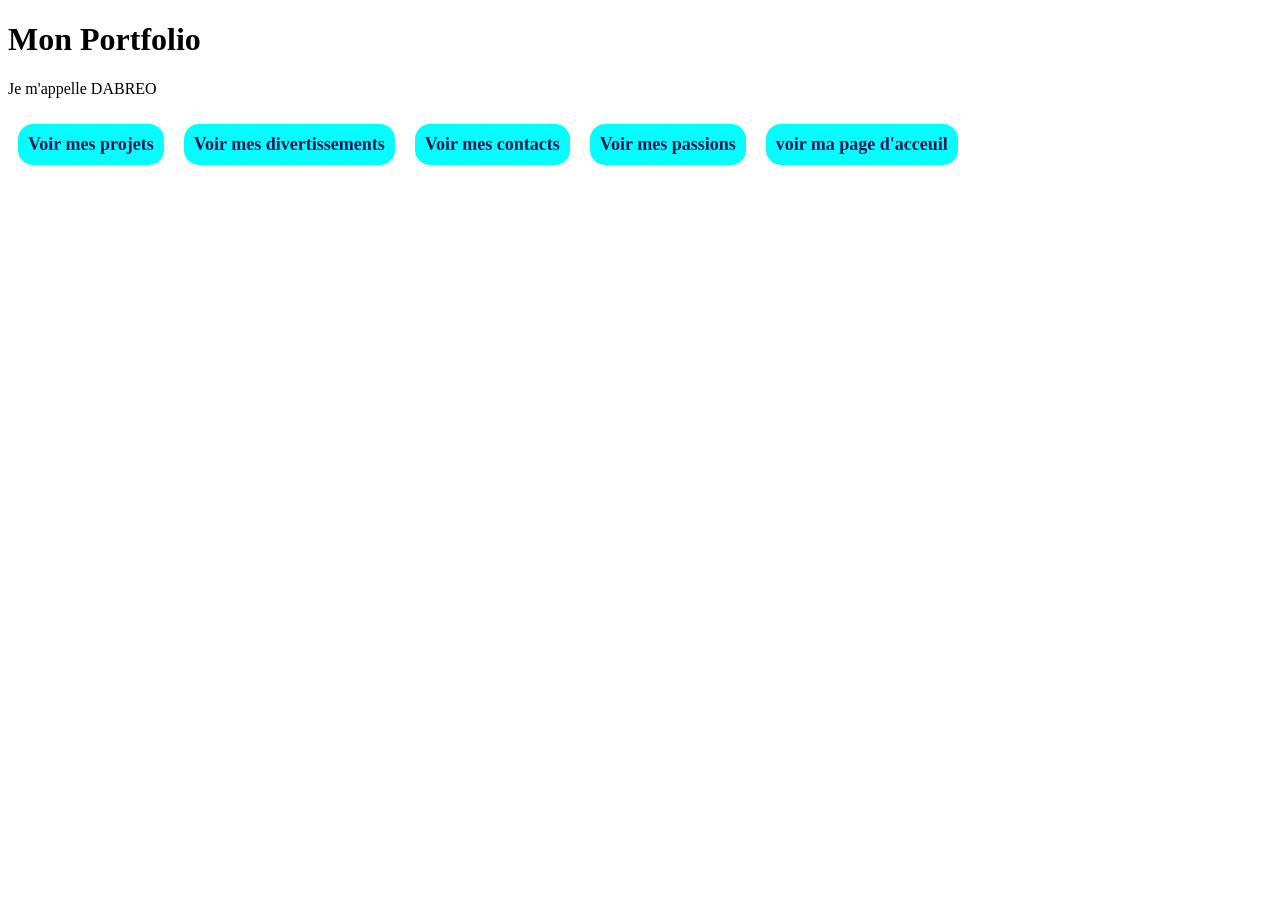
==== index.html @ 8b33ffbb "init portfolio : séance 1" ====
<!DOCTYPE html>
<html lang="en">
<head>
    <meta charset="UTF-8">
    <meta name="viewport" content="width=device-width, initial-scale=1.0">
    <link rel="stylesheet" href="style.css">
    <title>Acceuil</title>
</head>
<body>
    <h1 class="">Mon Portfolio</h1> 
    <p>Je m'appelle DABREO</p>
    <a href="projets.html">Voir mes projets</a> 
    <a href="divertissements.html">Voir mes divertissements</a>
    <a href="contacts.html">Voir mes contacts</a>
    <a href="passions.html">Voir mes passions</a>
    <a href="index.html">voir ma page d'acceuil</a> 
</body>
</html>
---- style.css ----
/* *{
    
}
h1{
    text-align: center;
    width: 60%;
    height: auto;
} */
 a{
    padding: 10px;
    background-color: aqua;
    border-radius: 15px;
    color: rgb(23, 23, 82);
    text-decoration: none;
    font-weight: bold;
    font-size: 18px;
    margin: 10px;
    float: left;
    

 }
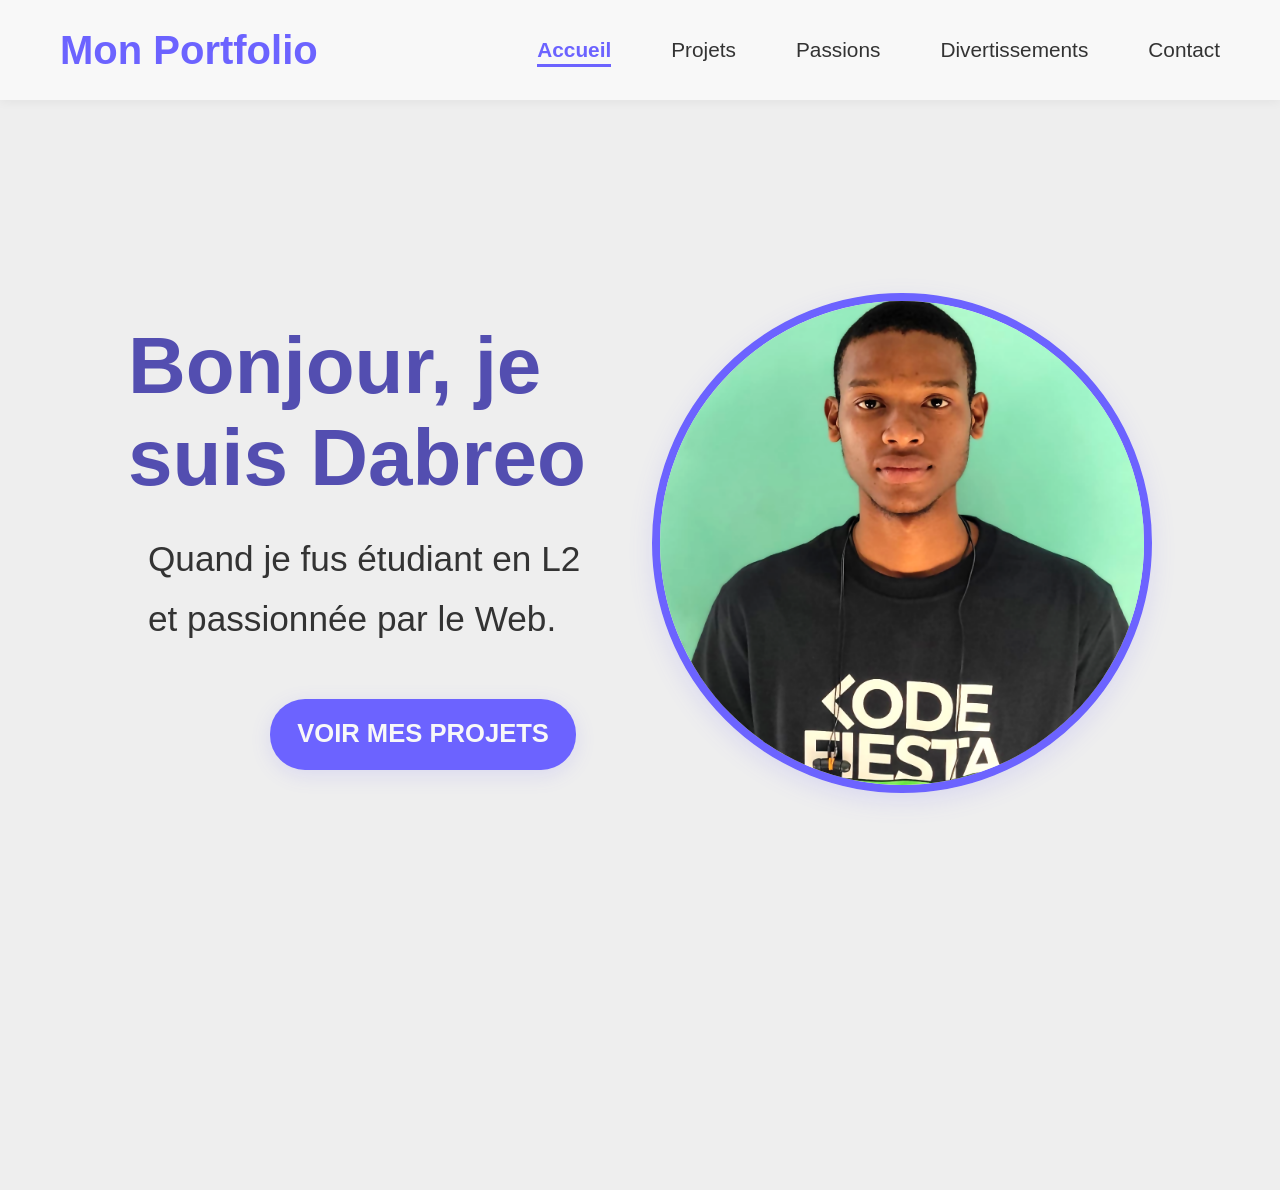
==== commit d955a8f2: "Design de la navbar : seance 2" ====
--- a/index.html
+++ b/index.html
@@ -1,18 +1,39 @@
 <!DOCTYPE html>
-<html lang="en">
+<html lang="fr">
 <head>
     <meta charset="UTF-8">
-    <meta name="viewport" content="width=device-width, initial-scale=1.0">
+    <title>Mon Portfolio</title>
     <link rel="stylesheet" href="style.css">
-    <title>Acceuil</title>
+    <!-- FontAwesome pour les icônes réseaux sociaux -->
+    <link rel="stylesheet" href="https://cdnjs.cloudflare.com/ajax/libs/font-awesome/6.4.2/css/all.min.css">
 </head>
 <body>
-    <h1 class="">Mon Portfolio</h1> 
-    <p>Je m'appelle DABREO</p>
-    <a href="projets.html">Voir mes projets</a> 
-    <a href="divertissements.html">Voir mes divertissements</a>
-    <a href="contacts.html">Voir mes contacts</a>
-    <a href="passions.html">Voir mes passions</a>
-    <a href="index.html">voir ma page d'acceuil</a> 
+    <header>
+        <h1>Mon Portfolio</h1>
+        <nav>
+            <ul class="lien_entete">
+                <li><a href="index.html" class="active">Accueil</a></li>
+                <li><a href="projets.html">Projets</a></li>
+                <li><a href="passion.html">Passions</a></li>
+                <li><a href="divertissements.html">Divertissements</a></li>
+                <li><a href="contacts.html">Contact</a></li>
+            </ul>
+        </nav>
+    </header>
+
+    <section class="acceuil">
+        <div class="contenue_acceuil">
+            <h1>Bonjour, je suis Dabreo</h1>
+            <p>Quand je fus étudiant en L2 et passionnée par le Web.</p>
+            <div class="lien_entete">
+                <a class="an" href="projets.html">VOIR MES PROJETS</a>
+            </div>
+        </div>
+        <div class="image_acceuil">
+            <img src="image/photo_retouchee_pro.png" alt="Image d'accueil">
+        </div>
+        
+    </section>
+
 </body>
 </html>
--- a/style.css
+++ b/style.css
@@ -1,21 +1,275 @@
-/* *{
+:root {
+    --primary-color: #F8F8F8;
+    --secondary-color: #6C63FF;
+    --text-color: #333;
+    --violet-fonce: #534EB0;
+    --header-height: 100px;
+    --footer-height: 120px;
+}
+
+* {
+    margin: 0;
+    padding: 0;
+    box-sizing: border-box;
+}
+
+body {
+    background: #EEE;
+    font-family: 'Roboto', Arial, sans-serif;
+    color: var(--text-color);
+    min-height: 100vh;
+}
+
+/* ===== HEADER ===== */
+header {
+    width: 100%;
+    height: var(--header-height);
+    background: var(--primary-color);
+    display: flex;
+    align-items: center;
+    justify-content: space-between;
+    padding: 0 60px;
+    box-shadow: 0 2px 10px rgba(0,0,0,0.05);
+    position: sticky;
+    top: 0; 
+    z-index: 1000;
+}
+
+header h1 {
+    font-size: 2.5rem;
+    color: var(--secondary-color);
+    font-weight: bold;
+}
+
+.lien_entete {
+    display: flex;
+    gap: 60px;
+    align-items: center;
+    list-style: none;
+}
+
+.lien_entete a {
+    color: var(--text-color);
+    text-decoration: none;
+    font-size: 1.3rem;
+    font-weight: 500;
+    padding-bottom: 3px;
+    border-bottom: 2px solid transparent;
+    transition: all 0.2s ease;
+}
+
+.lien_entete a.active,
+.lien_entete a:hover {
+    color: var(--secondary-color);
+    border-bottom: 3px solid var(--secondary-color);
+    font-weight: 600;
+}
+
+/* ===== ACCUEIL ===== */
+.acceuil {
+    width: 80%;
+    height: 110vh;
+    margin: -50px auto 150px auto;
+    display: flex;
+    align-items: center;
+    justify-content: space-between;
+    gap: 50px;
+    min-height: 450px;
+}
+
+.contenue_acceuil {
+    min-width: 40%;
+    flex: 1;
+    display: flex;
+    flex-direction: column;
+    justify-content: center;
+}
+
+.acceuil h1 {
+    font-size: 5rem;
+    color: var(--violet-fonce);
+    font-weight: 800;
+    margin-bottom: 25px;
+}
+
+.acceuil p {
+    margin-left: 20px;
+    font-size: 2.2rem;
+    margin-bottom: 50px;
+    line-height: 1.7;
+}
+
+.acceuil .an {
+    background: var(--secondary-color);
+    color: var(--primary-color);
+    margin-left: 30%;
+    display: inline-block;
+    padding: 20px 27px;
+    border-radius: 35px;
+    font-weight: bold;
+    font-size: 1.6rem;
+    text-decoration: none;
+    text-transform: uppercase;
+    box-shadow: 0 5px 20px rgba(108, 99, 255, 0.15);
+    transition: background-color 0.3s ease;
+    width: fit-content;
+}
+
+.acceuil .an:hover {
+    background: var(--violet-fonce);
     
-}
-h1{
+    
+}
+
+.acceuil img {
+    width: 500px;
+    height: 500px;
+    object-fit: cover;
+    border-radius: 50%;
+    border: 8px solid var(--secondary-color);
+    box-shadow: 0 8px 24px rgba(108, 99, 255, 0.15);
+}
+
+/* ===== À PROPOS ===== */
+.apropos {
+    width: 70%;
+    height: 90vh;
+    margin: 80px auto;
     text-align: center;
-    width: 60%;
-    height: auto;
-} */
- a{
-    padding: 10px;
-    background-color: aqua;
-    border-radius: 15px;
-    color: rgb(23, 23, 82);
+}
+
+.apropos h1 {
+    font-size: 3.8rem;
+    color: var(--secondary-color);
+    margin-bottom: 20px;
+    position: relative;
+    padding-bottom: 15px;
+}
+
+.apropos h1::after {
+    content: "";
+    display: block;
+    width: 100px;
+    height: 6px;
+    background: var(--secondary-color);
+    margin: 30px auto 20px auto;
+    border-radius: 4px;
+}
+
+.apropos p {
+    font-size: 1.8rem;
+    line-height: 1.9;
+    margin-top: 20px;
+}
+
+/* ===== COMPÉTENCES ===== */
+.mes_competences {
+    width: 80%;
+    height: 100vh;
+    margin: 80px auto;
+    text-align: center;
+}
+
+.mes_competences h1 {
+    font-size: 3.8rem;
+    color: var(--secondary-color);
+    margin-bottom: 40px;
+    position: relative;
+    padding-bottom: 25px;
+}
+
+.mes_competences h1::after {
+    content: "";
+    display: block;
+    width: 100px;
+    height: 6px;
+    background: var(--secondary-color);
+    margin: 30px auto 20px auto;
+    border-radius: 4px;
+}
+
+.mes_competences table {
+    width: 100%;
+    border-collapse: collapse;
+    margin-top: 30px;
+    background: #fff;
+    border-radius: 16px;
+    overflow: hidden;
+    box-shadow: 0 8px 24px rgba(108, 99, 255, 0.08);
+    font-size: 1.8rem;
+}
+
+.mes_competences table th {
+    background: var(--secondary-color);
+    color: white;
+    font-weight: 700;
+    padding: 35px;
+    text-align: left;
+}
+
+.mes_competences table td {
+    padding: 30px;
+    text-align: left;
+    background: #fff;
+    color: var(--text-color);
+    border-bottom: 1.5px solid #e5e5e5;
+}
+
+.mes_competences table tr:nth-child(4) td {
+    border-bottom: none;
+}
+
+.mes_competences table tr:last-child td {
+    border-bottom: none;
+}
+
+/* ===== FOOTER ===== */
+footer {
+    width: 100%;
+    background: var(--secondary-color);
+    color: #fafbfd;
+    display: flex;
+    flex-direction: column;
+    align-items: center;
+    justify-content: center;
+    padding: 40px 40px;
+    font-size: 1.6rem;
+    margin-top: 80px;
+}
+
+footer .lin_footer {
+    display: flex;
+    gap: 40px;
+    margin-top: 40px;
+}
+
+footer .lin_footer a {
+    color: #fafbfd;
     text-decoration: none;
-    font-weight: bold;
-    font-size: 18px;
-    margin: 10px;
-    float: left;
-    
-
- }+    font-size: 1.5rem;
+    transition: color 0.2s ease;
+}
+
+footer .lin_footer a:hover {
+    color: #e0e0f3;
+}
+
+/* ===== RESPONSIVE ===== */
+@media (max-width: 1100px) {
+    .acceuil {
+        flex-direction: column;
+        text-align: center;
+    }
+
+    .acceuil img {
+        margin-top: 30px;
+    }
+
+    .apropos, .mes_competences {
+        width: 90%;
+    }
+
+    .mes_competences table {
+        font-size: 1rem;
+    }
+}
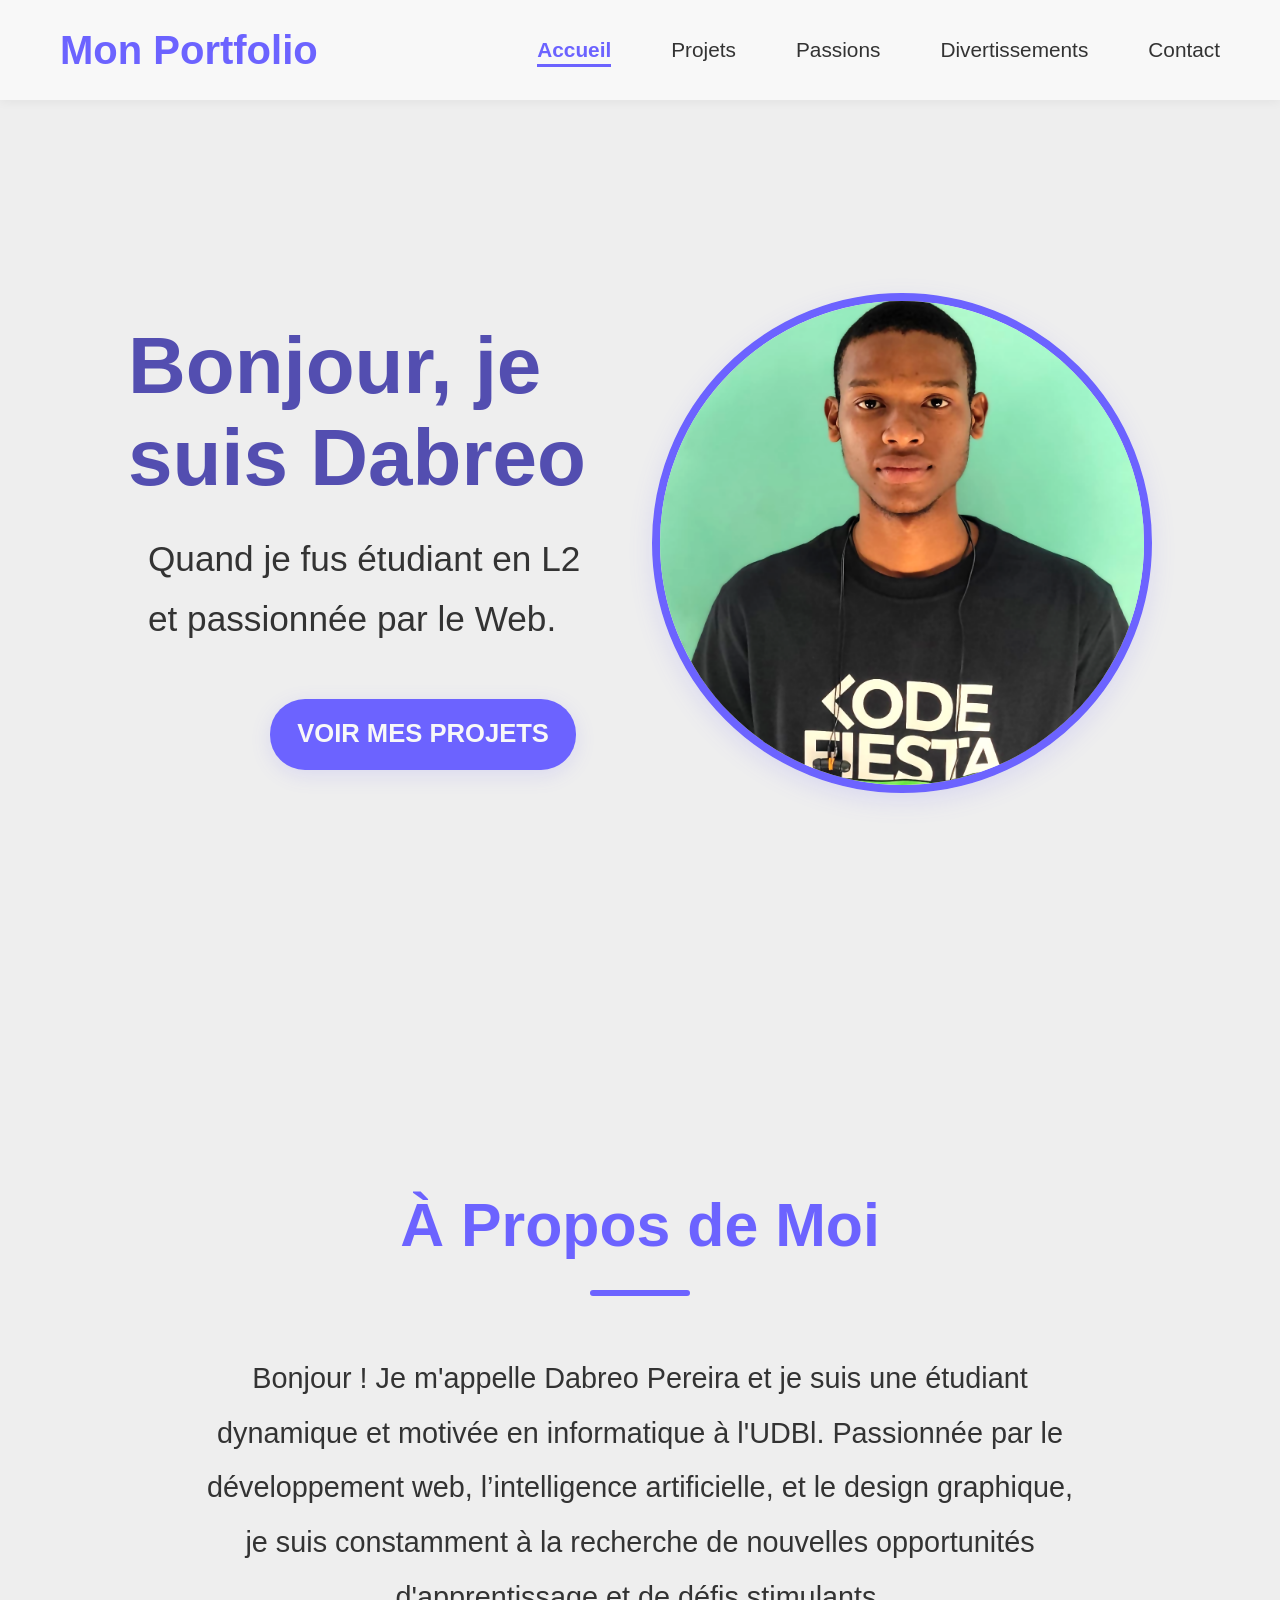
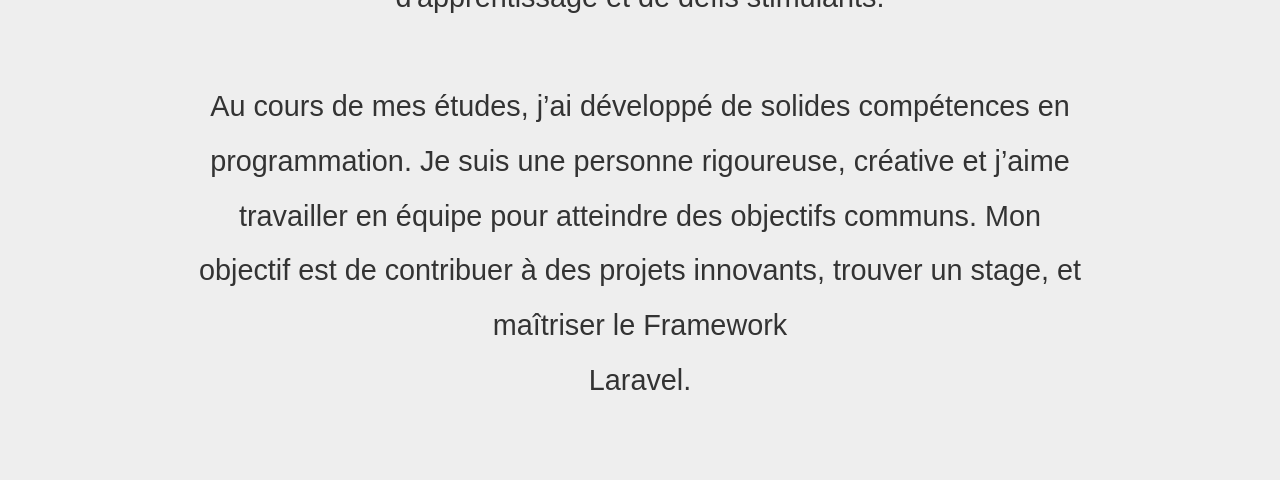
==== commit bd0c79e6: "Design de la section hero et de la section à propos : seance 3" ====
--- a/index.html
+++ b/index.html
@@ -35,5 +35,20 @@
         
     </section>
 
+    <section class="apropos">
+        <h1>À Propos de Moi</h1>
+        <p>Bonjour ! Je m'appelle Dabreo Pereira et je suis une étudiant
+            dynamique et motivée en informatique à l'UDBl. Passionnée par 
+            le développement web, l’intelligence artificielle, et le design 
+            graphique, je suis constamment à la recherche de nouvelles opportunités
+             d'apprentissage et de défis stimulants.<br><br>
+            Au cours de mes études, 
+            j’ai développé de solides compétences 
+            en programmation. Je suis une personne rigoureuse, 
+            créative et j’aime travailler en équipe pour atteindre des 
+            objectifs communs. Mon objectif est de contribuer à des projets 
+            innovants, trouver un stage, et maîtriser le Framework <br> Laravel.</p>
+
+    </section>
 </body>
 </html>
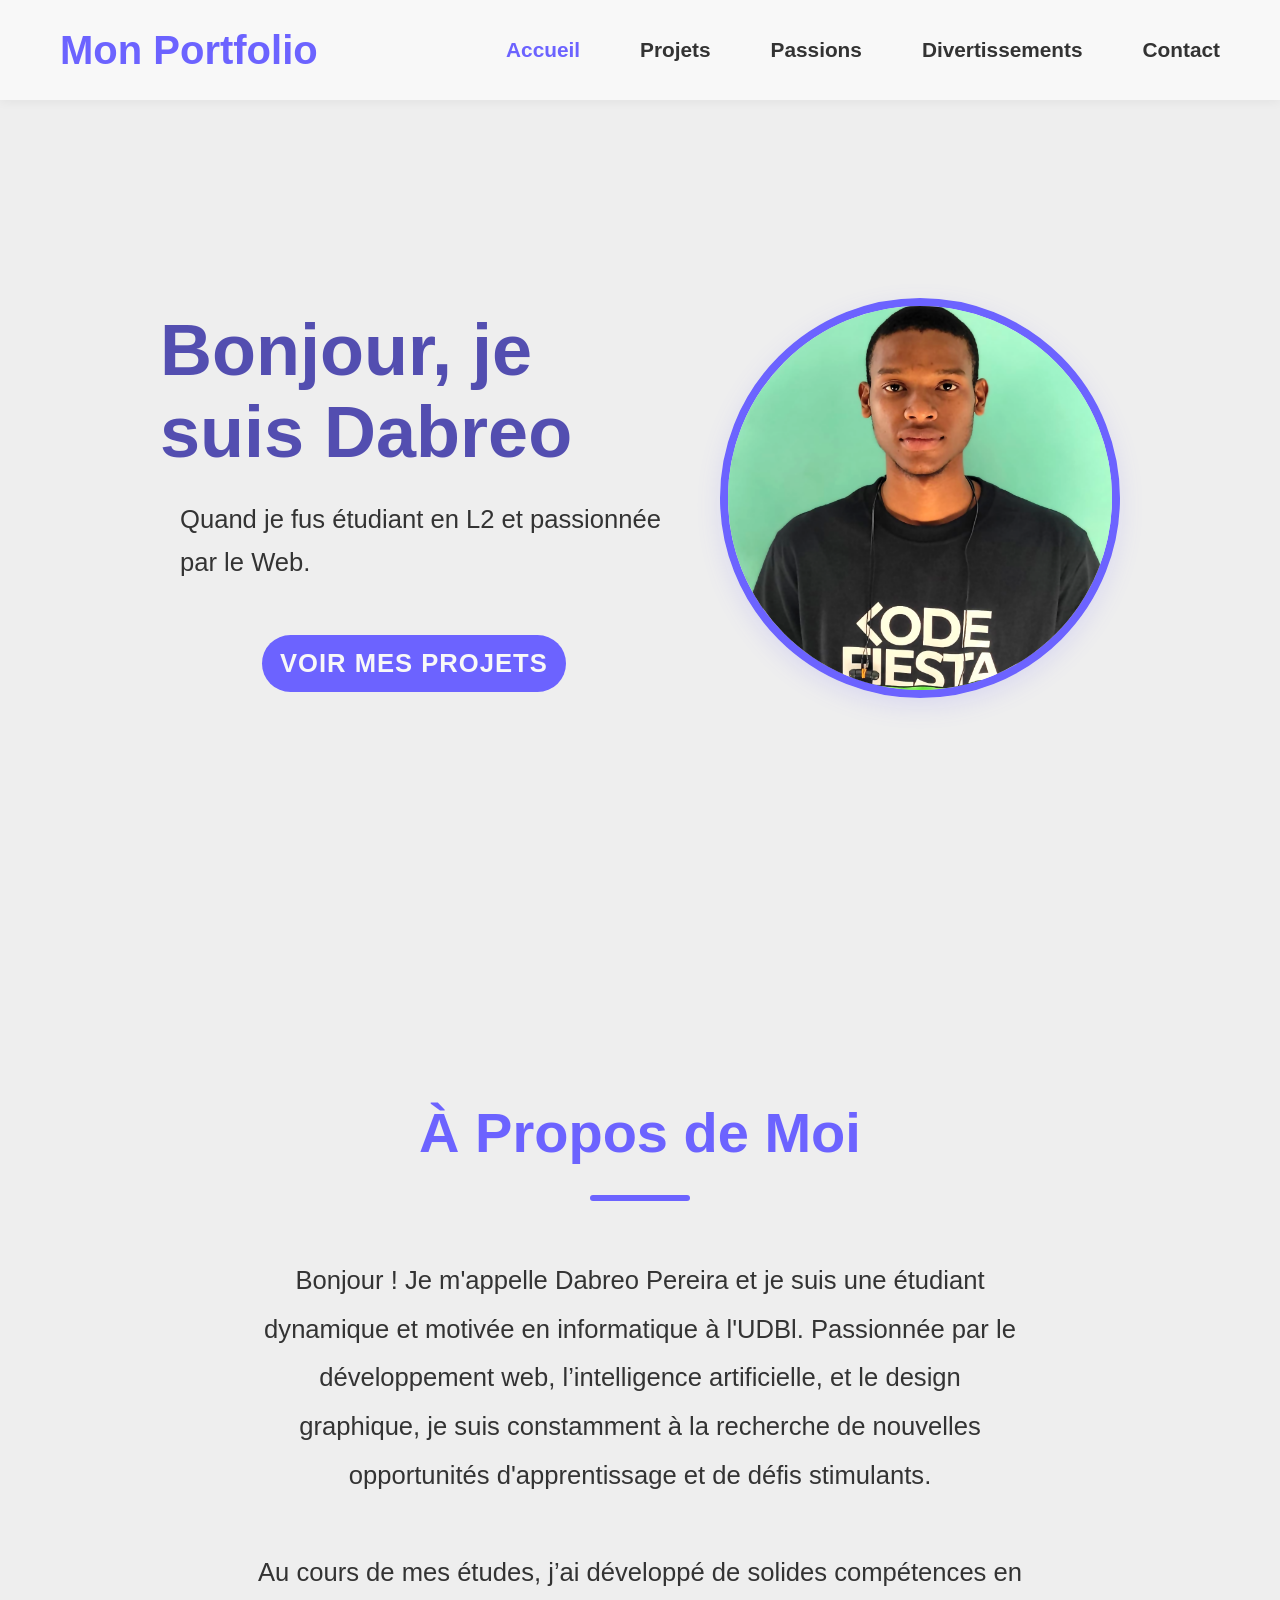
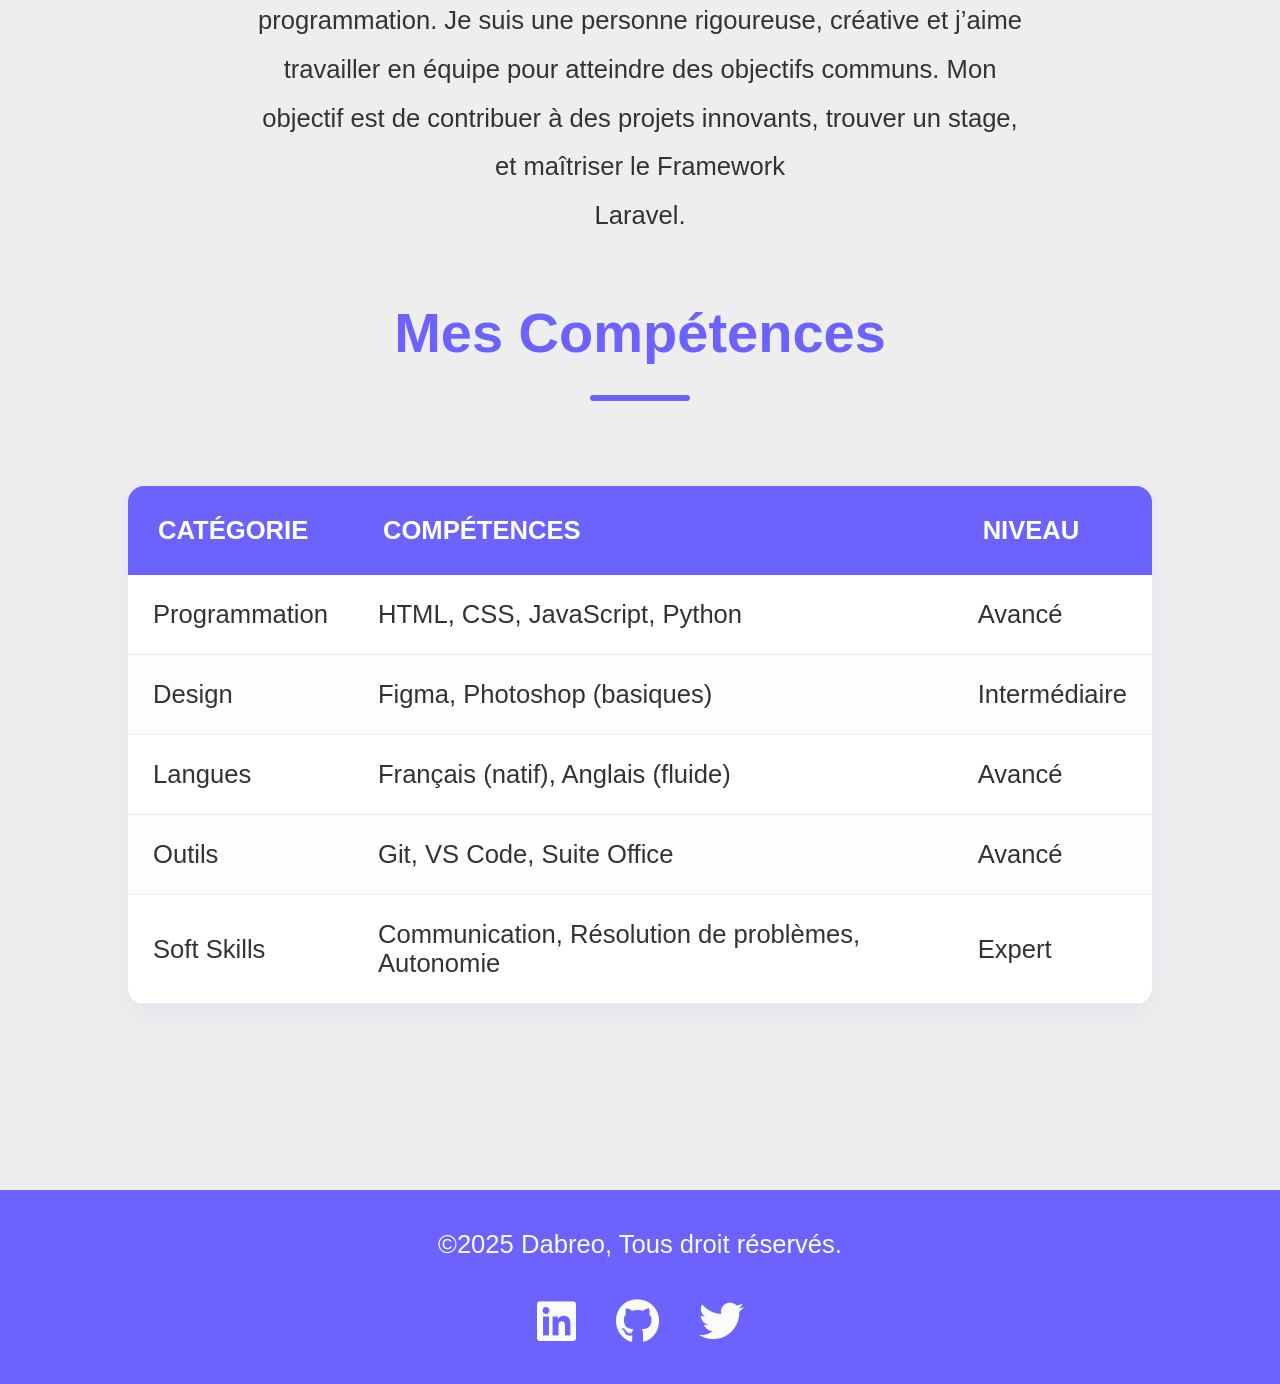
==== commit 8a3466ef: "Design de la section compétences et du footer : seance 4" ====
--- a/index.html
+++ b/index.html
@@ -6,6 +6,20 @@
     <link rel="stylesheet" href="style.css">
     <!-- FontAwesome pour les icônes réseaux sociaux -->
     <link rel="stylesheet" href="https://cdnjs.cloudflare.com/ajax/libs/font-awesome/6.4.2/css/all.min.css">
+    <!-- <style>
+        .mes_competences tbody tr {
+            transition: background-color 0.3s ease, transform 0.2s ease;
+        }
+
+        .mes_competences tbody tr:hover {
+            background-color: #f0f0f0;
+            transform: translateY(-5px);
+        }
+
+        .mes_competences table td {
+            background: transparent; /* <-- Important : laisse la couleur de fond à la ligne */
+        }
+    </style> -->
 </head>
 <body>
     <header>
@@ -50,5 +64,61 @@
             innovants, trouver un stage, et maîtriser le Framework <br> Laravel.</p>
 
     </section>
+
+    <section class="mes_competences">
+        <h1>Mes Compétences</h1>
+        <table>
+            <thead>
+                <tr>
+                    <th>CATÉGORIE</th>
+                    <th>COMPÉTENCES</th>
+                    <th>NIVEAU</th>
+                </tr>
+            </thead>
+            <tbody>
+                <tr>
+                    <td>Programmation</td>
+                    <td>HTML, CSS, JavaScript, Python</td>
+                    <td>Avancé</td>
+                </tr>
+                <tr>
+                    <td>Design</td>
+                    <td>Figma, Photoshop (basiques)</td>
+                    <td>Intermédiaire</td>
+                </tr>
+                <tr>
+                    <td>Langues</td>
+                    <td>Français (natif), Anglais (fluide)</td>
+                    <td>Avancé</td>
+                </tr>
+                <tr>
+                    <td>Outils</td>
+                    <td>Git, VS Code, Suite Office</td>
+                    <td>Avancé</td>
+                </tr>
+                <tr>
+                    <td>Soft Skills</td>
+                    <td>Communication, Résolution de problèmes, Autonomie</td>
+                    <td>Expert</td>
+                </tr>
+            </tbody>
+            
+        </table>
+    </section>
+
+    <footer>
+        ©2025 Dabreo, Tous droit réservés.
+        <div class="lin_footer">
+            <a href="https://www.linkedin.com/in/tonprofil" target="_blank">
+                <i class="fab fa-linkedin fa-2x"></i>
+            </a>
+            <a href="https://github.com/tonprofil" target="_blank">
+                <i class="fab fa-github fa-2x"></i>
+            </a>
+            <a href="https://twitter.com/tonprofil" target="_blank">
+                <i class="fab fa-twitter fa-2x"></i>
+            </a>
+        </div>
+    </footer>
 </body>
 </html>
--- a/style.css
+++ b/style.css
@@ -5,6 +5,11 @@
     --violet-fonce: #534EB0;
     --header-height: 100px;
     --footer-height: 120px;
+    --gris-claire:#EEE;
+    --gris-tres-claire:#F8F8F8;
+    --orange-vif:#FFA726;
+    --taille-ecrit:1.6rem;
+
 }
 
 * {
@@ -52,23 +57,46 @@
     color: var(--text-color);
     text-decoration: none;
     font-size: 1.3rem;
-    font-weight: 500;
+    font-weight: bold;
     padding-bottom: 3px;
     border-bottom: 2px solid transparent;
+    border-bottom: 5px;
     transition: all 0.2s ease;
 }
 
-.lien_entete a.active,
+
 .lien_entete a:hover {
     color: var(--secondary-color);
-    border-bottom: 3px solid var(--secondary-color);
-    font-weight: 600;
-}
+    
+
+}
+
+.lien_entete a::after {
+    width: 0;
+    left: 0;
+    content: "";
+    position: absolute;
+    height: 2.5px;
+    border-bottom: 2px solid var(--violet-fonce);
+    font-weight: bold;
+    transition: width 0.3s ease;
+
+}
+
+.lien_entete a.active {
+    color: var(--secondary-color);
+    
+}
+
+.lien_entete a.active a::after{
+    width: 100%;
+}
+
 
 /* ===== ACCUEIL ===== */
 .acceuil {
-    width: 80%;
-    height: 110vh;
+    width: 75%;
+    height: 100vh;
     margin: -50px auto 150px auto;
     display: flex;
     align-items: center;
@@ -86,7 +114,7 @@
 }
 
 .acceuil h1 {
-    font-size: 5rem;
+    font-size: 4.5rem;
     color: var(--violet-fonce);
     font-weight: 800;
     margin-bottom: 25px;
@@ -94,7 +122,7 @@
 
 .acceuil p {
     margin-left: 20px;
-    font-size: 2.2rem;
+    font-size: var(--taille-ecrit);
     margin-bottom: 50px;
     line-height: 1.7;
 }
@@ -102,28 +130,34 @@
 .acceuil .an {
     background: var(--secondary-color);
     color: var(--primary-color);
-    margin-left: 30%;
+    margin-left: 20%;
     display: inline-block;
-    padding: 20px 27px;
+    padding: 14px 18px;
     border-radius: 35px;
     font-weight: bold;
     font-size: 1.6rem;
     text-decoration: none;
     text-transform: uppercase;
-    box-shadow: 0 5px 20px rgba(108, 99, 255, 0.15);
-    transition: background-color 0.3s ease;
+    letter-spacing: 1px;
+    cursor: pointer;
+    /* box-shadow: 0 5px 20px rgba(108, 99, 255, 0.15); */
+    transition: background-color 0.3s ease, transform 0.2s ease;
     width: fit-content;
-}
-
+    /* margin-top: 0.1rem; */
+}
 .acceuil .an:hover {
-    background: var(--violet-fonce);
-    
-    
-}
+    background: var(--secondary-color);
+    color: var(--primary-color);
+    transform: translateY(-5px);
+}
+
+/* .acceuil .an:hover {
+    background: var(--violet-fonce);  
+} */
 
 .acceuil img {
-    width: 500px;
-    height: 500px;
+    width: 400px;
+    height: 400px;
     object-fit: cover;
     border-radius: 50%;
     border: 8px solid var(--secondary-color);
@@ -132,14 +166,14 @@
 
 /* ===== À PROPOS ===== */
 .apropos {
-    width: 70%;
-    height: 90vh;
+    width: 60%;
+    height: 80vh;
     margin: 80px auto;
     text-align: center;
 }
 
 .apropos h1 {
-    font-size: 3.8rem;
+    font-size: 3.5rem;
     color: var(--secondary-color);
     margin-bottom: 20px;
     position: relative;
@@ -157,7 +191,7 @@
 }
 
 .apropos p {
-    font-size: 1.8rem;
+    font-size: var(--taille-ecrit);
     line-height: 1.9;
     margin-top: 20px;
 }
@@ -165,13 +199,13 @@
 /* ===== COMPÉTENCES ===== */
 .mes_competences {
     width: 80%;
-    height: 100vh;
+    height: 90vh;
     margin: 80px auto;
     text-align: center;
 }
 
 .mes_competences h1 {
-    font-size: 3.8rem;
+    font-size: 3.5rem;
     color: var(--secondary-color);
     margin-bottom: 40px;
     position: relative;
@@ -196,32 +230,45 @@
     border-radius: 16px;
     overflow: hidden;
     box-shadow: 0 8px 24px rgba(108, 99, 255, 0.08);
-    font-size: 1.8rem;
+    font-size: var(--taille-ecrit);
 }
 
 .mes_competences table th {
     background: var(--secondary-color);
     color: white;
     font-weight: 700;
-    padding: 35px;
-    text-align: left;
-}
-
-.mes_competences table td {
     padding: 30px;
     text-align: left;
-    background: #fff;
+}
+
+.mes_competences table td {
+    padding: 25px;
+    text-align: left;
+    background: transparent; /* <-- Important : laisse la couleur de fond à la ligne */
     color: var(--text-color);
-    border-bottom: 1.5px solid #e5e5e5;
-}
-
-.mes_competences table tr:nth-child(4) td {
+    border-bottom: 1.5px solid var(--gris-claire);
+}
+
+.mes_competences tbody tr:nth-child(even){
+    background-color: #fdfdfd;
+}
+
+.mes_competences tbody tr{
+    transition: background-color 0.3s ease, transform 0.2s ease;
+}
+
+.mes_competences tbody tr:hover{
+    background-color: #f0f0f0;
+    transform: translateY(-5px);
+}
+
+/* .mes_competences table tr:nth-child(4) td {
     border-bottom: none;
 }
 
 .mes_competences table tr:last-child td {
     border-bottom: none;
-}
+} */
 
 /* ===== FOOTER ===== */
 footer {
@@ -233,7 +280,7 @@
     align-items: center;
     justify-content: center;
     padding: 40px 40px;
-    font-size: 1.6rem;
+    font-size: var(--taille-ecrit);
     margin-top: 80px;
 }
 
@@ -246,12 +293,15 @@
 footer .lin_footer a {
     color: #fafbfd;
     text-decoration: none;
-    font-size: 1.5rem;
+    font-size: 1.4rem;
     transition: color 0.2s ease;
+    transition: background-color 0.3s ease, transform 0.2s ease;
+
 }
 
 footer .lin_footer a:hover {
-    color: #e0e0f3;
+    color: var(--orange-vif);
+    transform: translateY(-3px);
 }
 
 /* ===== RESPONSIVE ===== */
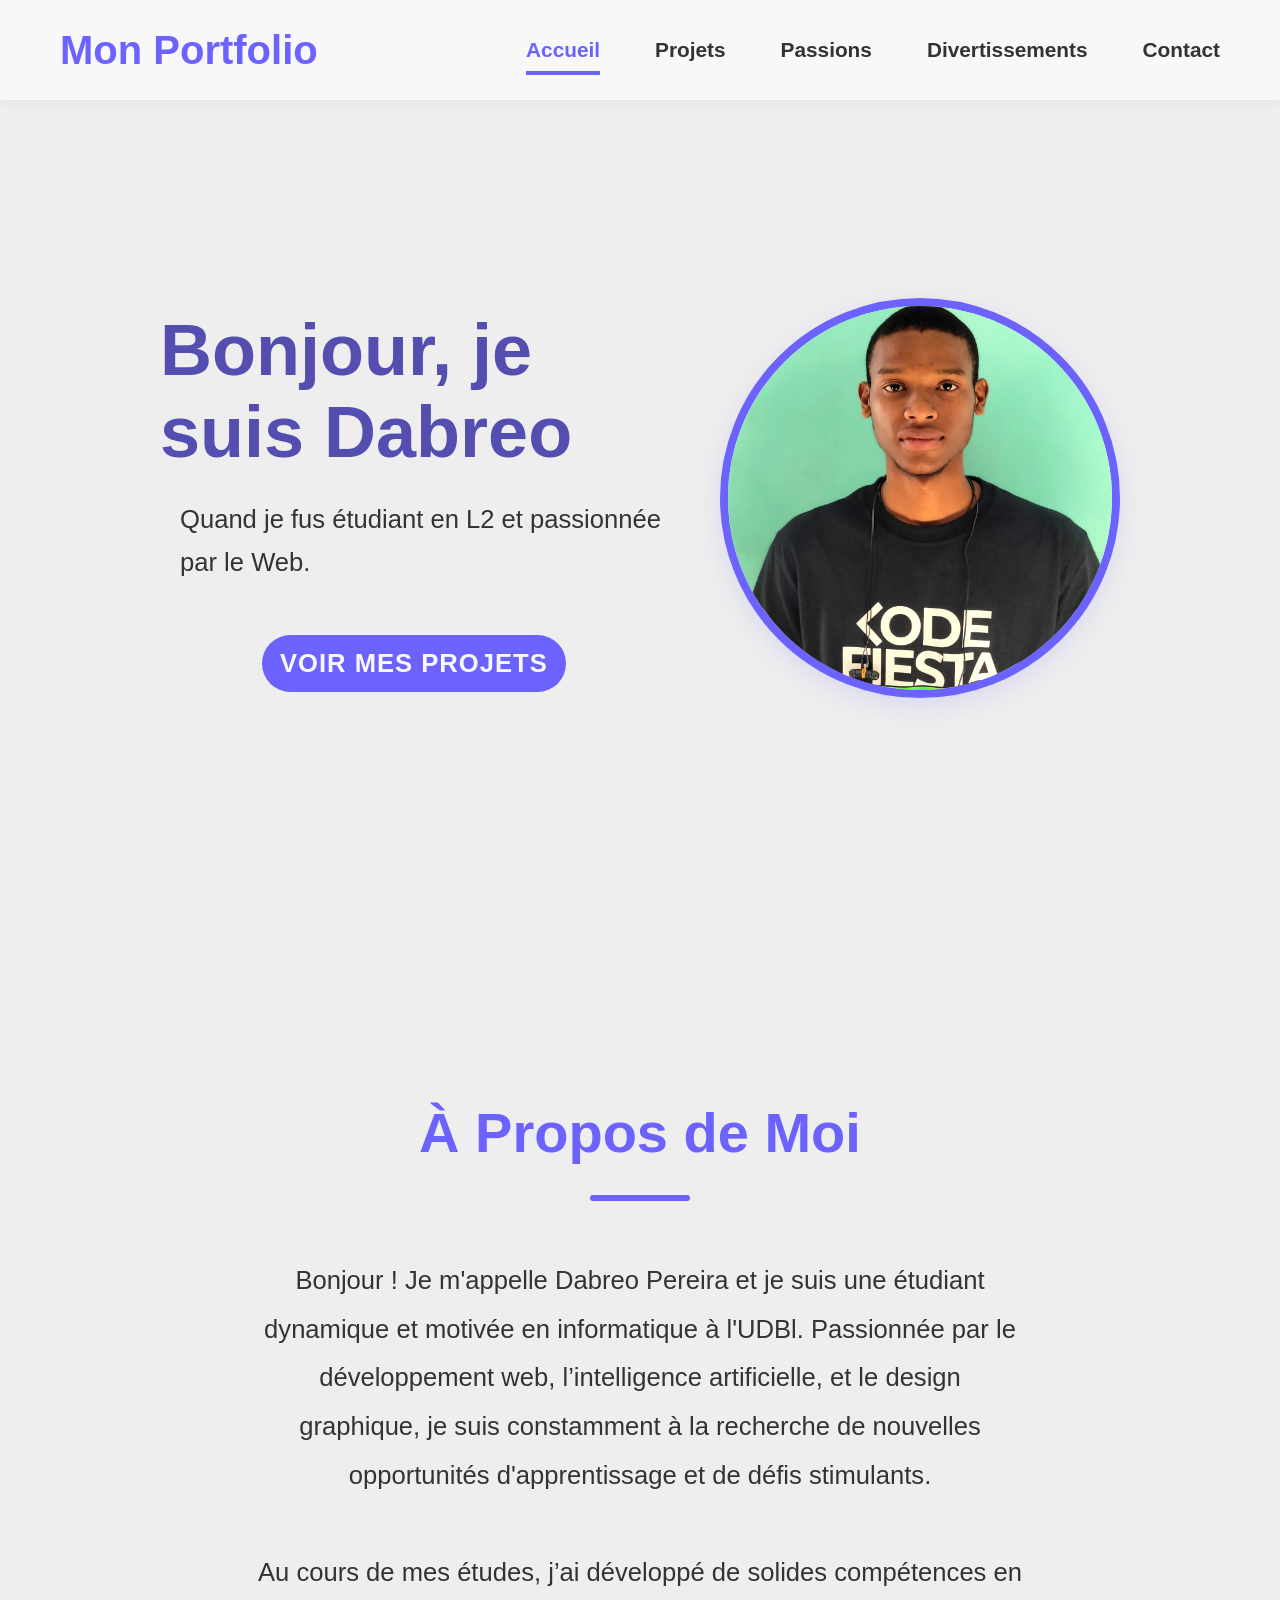
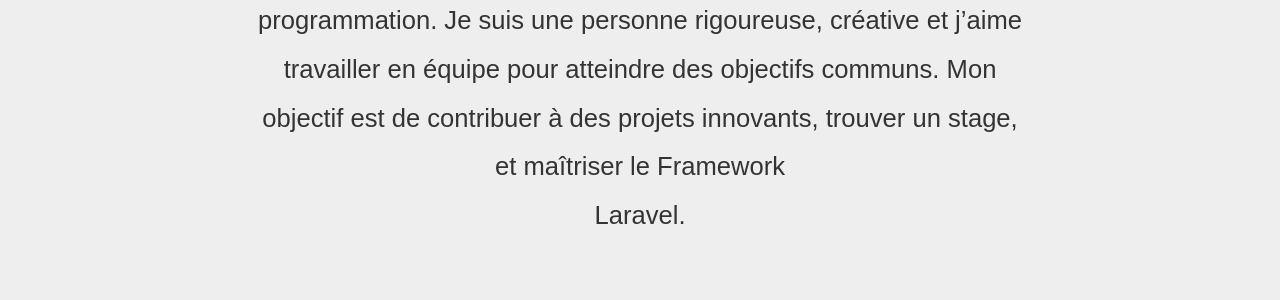
==== commit 519da4a9: "init" ====
--- a/index.html
+++ b/index.html
@@ -64,61 +64,3 @@
             innovants, trouver un stage, et maîtriser le Framework <br> Laravel.</p>
 
     </section>
-
-    <section class="mes_competences">
-        <h1>Mes Compétences</h1>
-        <table>
-            <thead>
-                <tr>
-                    <th>CATÉGORIE</th>
-                    <th>COMPÉTENCES</th>
-                    <th>NIVEAU</th>
-                </tr>
-            </thead>
-            <tbody>
-                <tr>
-                    <td>Programmation</td>
-                    <td>HTML, CSS, JavaScript, Python</td>
-                    <td>Avancé</td>
-                </tr>
-                <tr>
-                    <td>Design</td>
-                    <td>Figma, Photoshop (basiques)</td>
-                    <td>Intermédiaire</td>
-                </tr>
-                <tr>
-                    <td>Langues</td>
-                    <td>Français (natif), Anglais (fluide)</td>
-                    <td>Avancé</td>
-                </tr>
-                <tr>
-                    <td>Outils</td>
-                    <td>Git, VS Code, Suite Office</td>
-                    <td>Avancé</td>
-                </tr>
-                <tr>
-                    <td>Soft Skills</td>
-                    <td>Communication, Résolution de problèmes, Autonomie</td>
-                    <td>Expert</td>
-                </tr>
-            </tbody>
-            
-        </table>
-    </section>
-
-    <footer>
-        ©2025 Dabreo, Tous droit réservés.
-        <div class="lin_footer">
-            <a href="https://www.linkedin.com/in/tonprofil" target="_blank">
-                <i class="fab fa-linkedin fa-2x"></i>
-            </a>
-            <a href="https://github.com/tonprofil" target="_blank">
-                <i class="fab fa-github fa-2x"></i>
-            </a>
-            <a href="https://twitter.com/tonprofil" target="_blank">
-                <i class="fab fa-twitter fa-2x"></i>
-            </a>
-        </div>
-    </footer>
-</body>
-</html>
--- a/style.css
+++ b/style.css
@@ -46,11 +46,16 @@
     font-weight: bold;
 }
 
+
 .lien_entete {
     display: flex;
-    gap: 60px;
+    gap: 30px;
     align-items: center;
     list-style: none;
+}
+
+ul li {
+    margin-left: 25px;
 }
 
 .lien_entete a {
@@ -58,33 +63,41 @@
     text-decoration: none;
     font-size: 1.3rem;
     font-weight: bold;
-    padding-bottom: 3px;
-    border-bottom: 2px solid transparent;
-    border-bottom: 5px;
-    transition: all 0.2s ease;
+    padding: 10px 0;
+    position: relative;
+    /* border-bottom: 2px solid var(--secondary-color);
+    border-bottom: 5px;*/
+    transition: width 0.3s ease; 
 }
 
 
 .lien_entete a:hover {
     color: var(--secondary-color);
-    
+    border-bottom: 4px solid var(--secondary-color);
 
 }
 
 .lien_entete a::after {
     width: 0;
     left: 0;
+    bottom: 0;
     content: "";
     position: absolute;
     height: 2.5px;
-    border-bottom: 2px solid var(--violet-fonce);
-    font-weight: bold;
+    /* font-weight: bold; */
+    background-color: var(--secondary-color);
     transition: width 0.3s ease;
 
 }
 
+.lien_entete a:hover a::after{
+    width: 100%;
+}
+
 .lien_entete a.active {
     color: var(--secondary-color);
+    border-bottom: 4px solid var(--secondary-color);
+
     
 }
 
@@ -199,7 +212,7 @@
 /* ===== COMPÉTENCES ===== */
 .mes_competences {
     width: 80%;
-    height: 90vh;
+    height:75vh;
     margin: 80px auto;
     text-align: center;
 }
@@ -207,7 +220,7 @@
 .mes_competences h1 {
     font-size: 3.5rem;
     color: var(--secondary-color);
-    margin-bottom: 40px;
+    margin-bottom: 15px;
     position: relative;
     padding-bottom: 25px;
 }
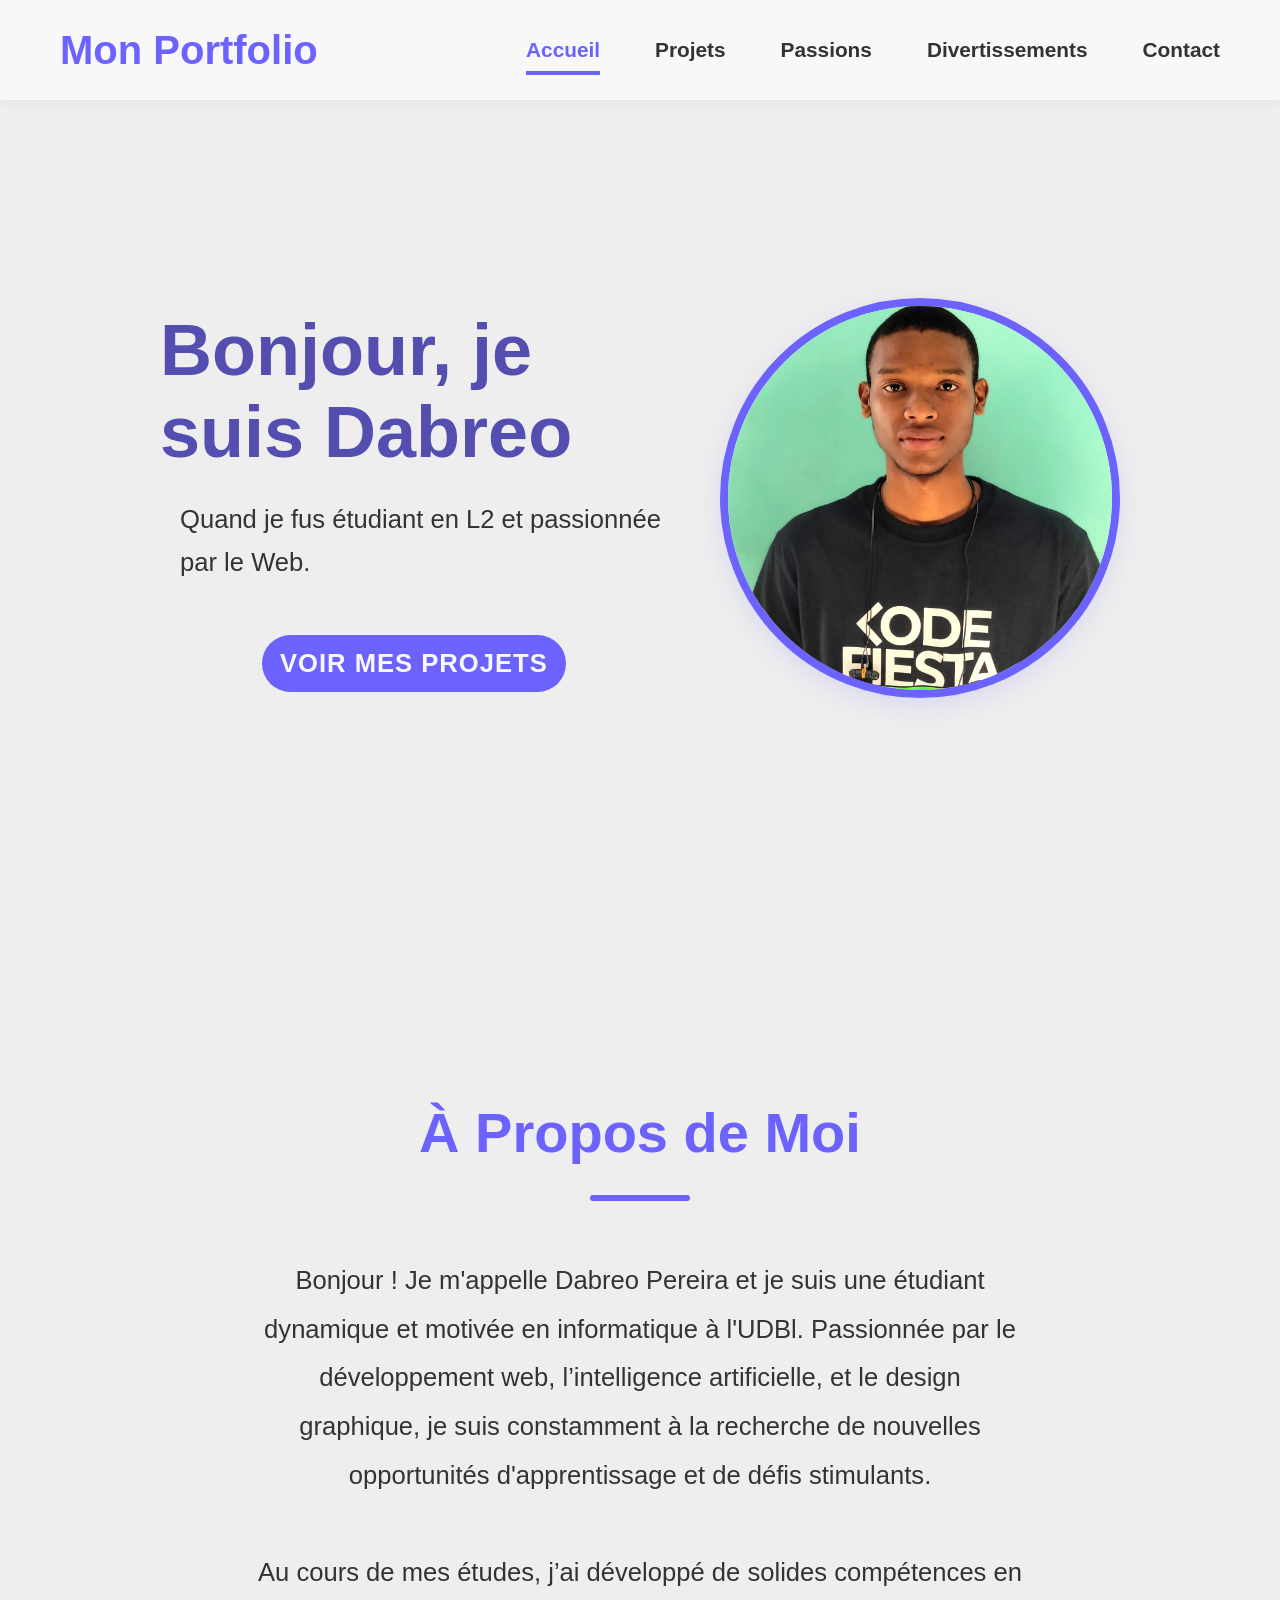
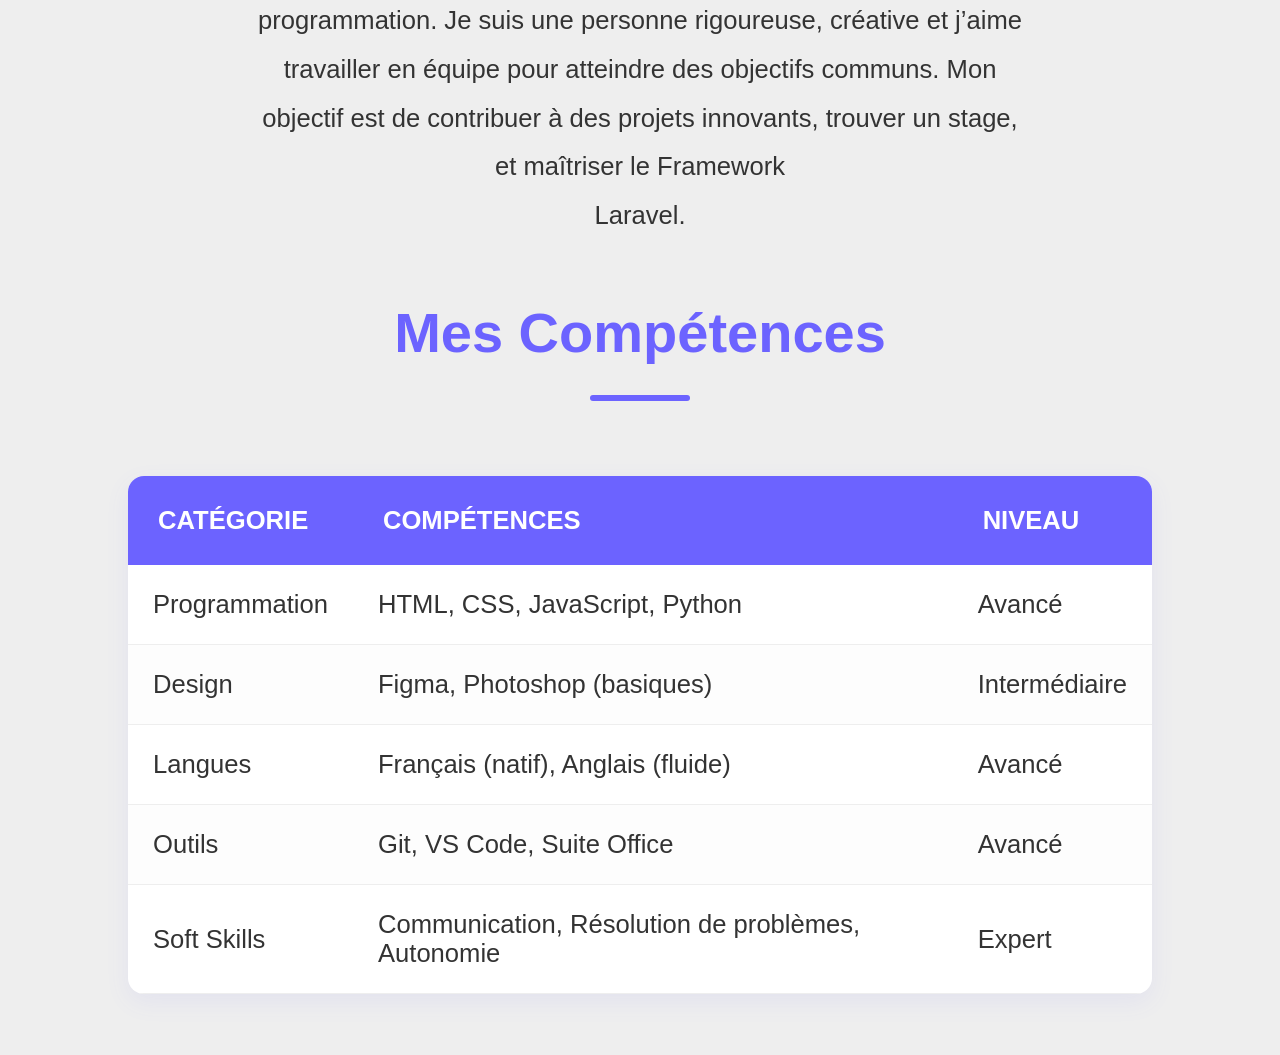
==== commit e5652617: "init" ====
--- a/index.html
+++ b/index.html
@@ -64,3 +64,48 @@
             innovants, trouver un stage, et maîtriser le Framework <br> Laravel.</p>
 
     </section>
+
+    <section class="mes_competences">
+        <h1>Mes Compétences</h1>
+        <table>
+            <thead>
+                <tr>
+                    <th>CATÉGORIE</th>
+                    <th>COMPÉTENCES</th>
+                    <th>NIVEAU</th>
+                </tr>
+            </thead>
+            <tbody>
+                <tr>
+                    <td>Programmation</td>
+                    <td>HTML, CSS, JavaScript, Python</td>
+                    <td>Avancé</td>
+                </tr>
+                <tr>
+                    <td>Design</td>
+                    <td>Figma, Photoshop (basiques)</td>
+                    <td>Intermédiaire</td>
+                </tr>
+                <tr>
+                    <td>Langues</td>
+                    <td>Français (natif), Anglais (fluide)</td>
+                    <td>Avancé</td>
+                </tr>
+                <tr>
+                    <td>Outils</td>
+                    <td>Git, VS Code, Suite Office</td>
+                    <td>Avancé</td>
+                </tr>
+                <tr>
+                    <td>Soft Skills</td>
+                    <td>Communication, Résolution de problèmes, Autonomie</td>
+                    <td>Expert</td>
+                </tr>
+            </tbody>
+            
+        </table>
+    </section>
+
+
+</body>
+</html>
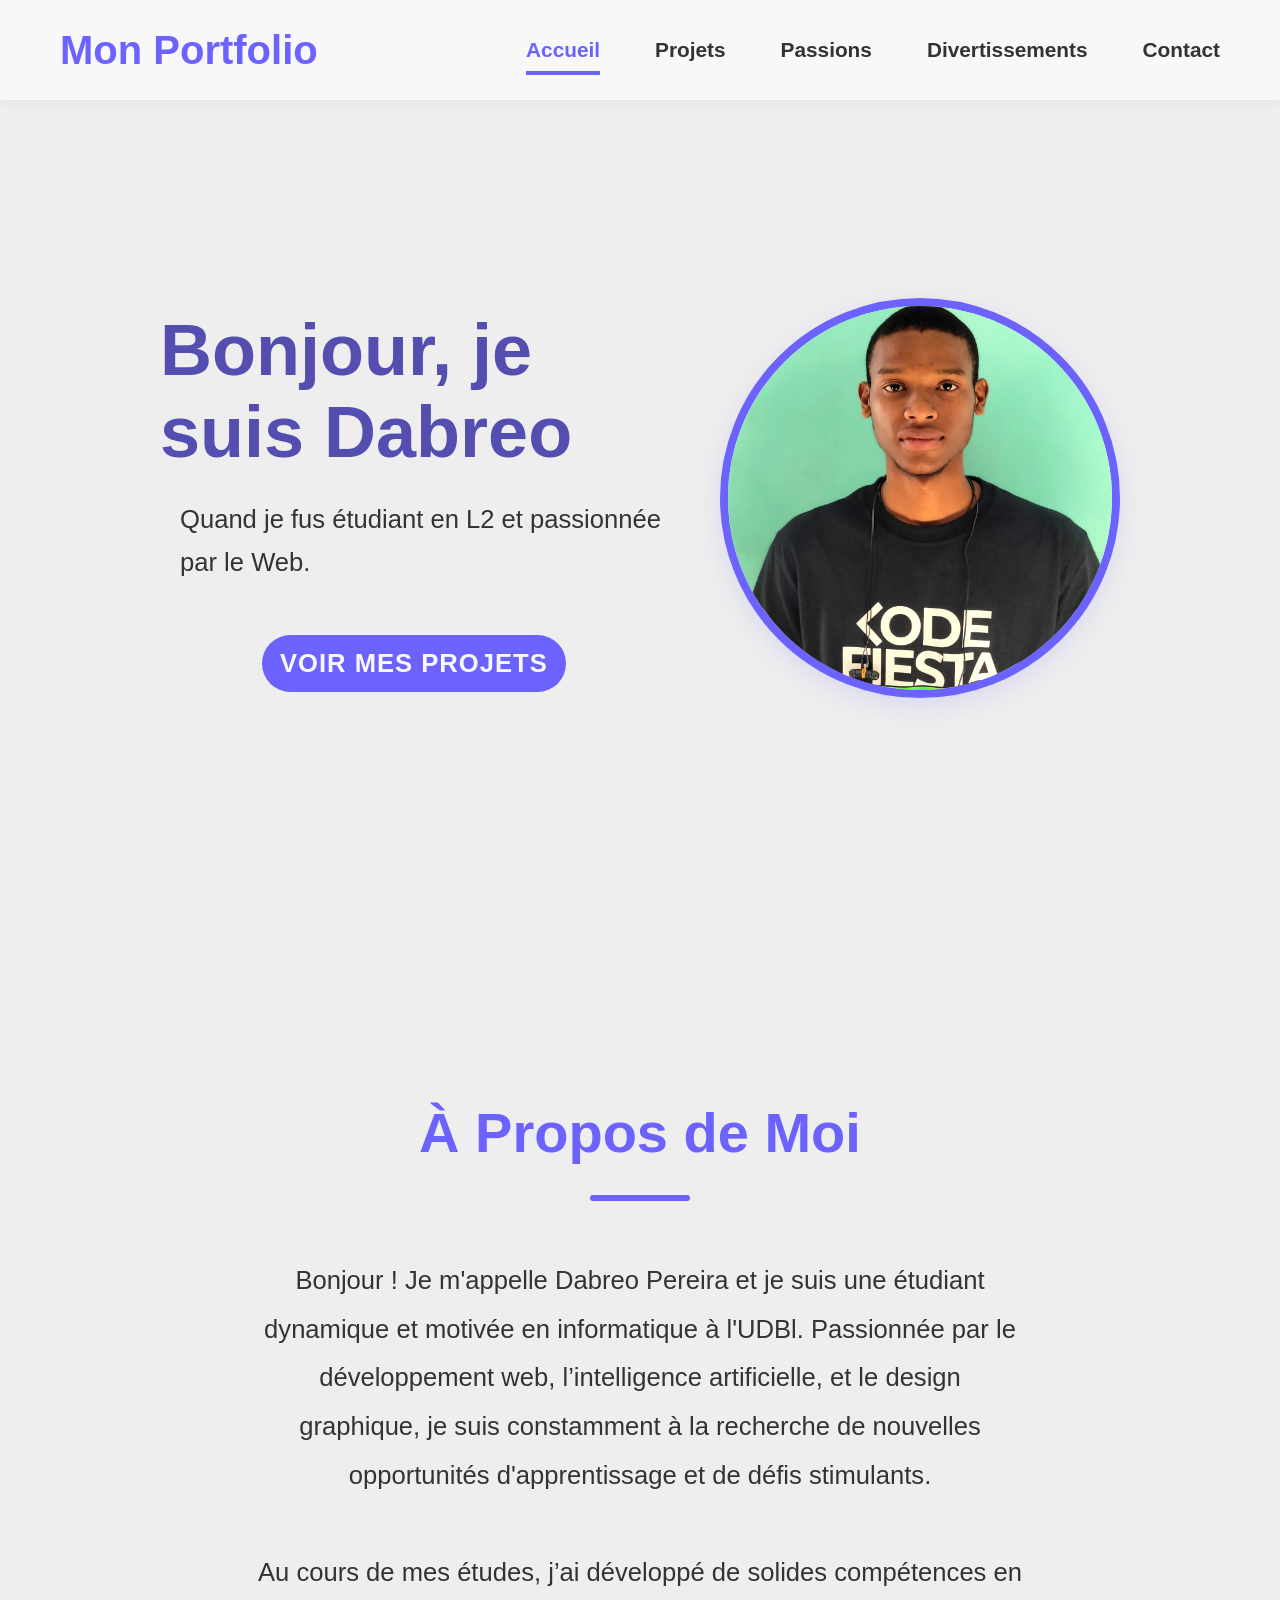
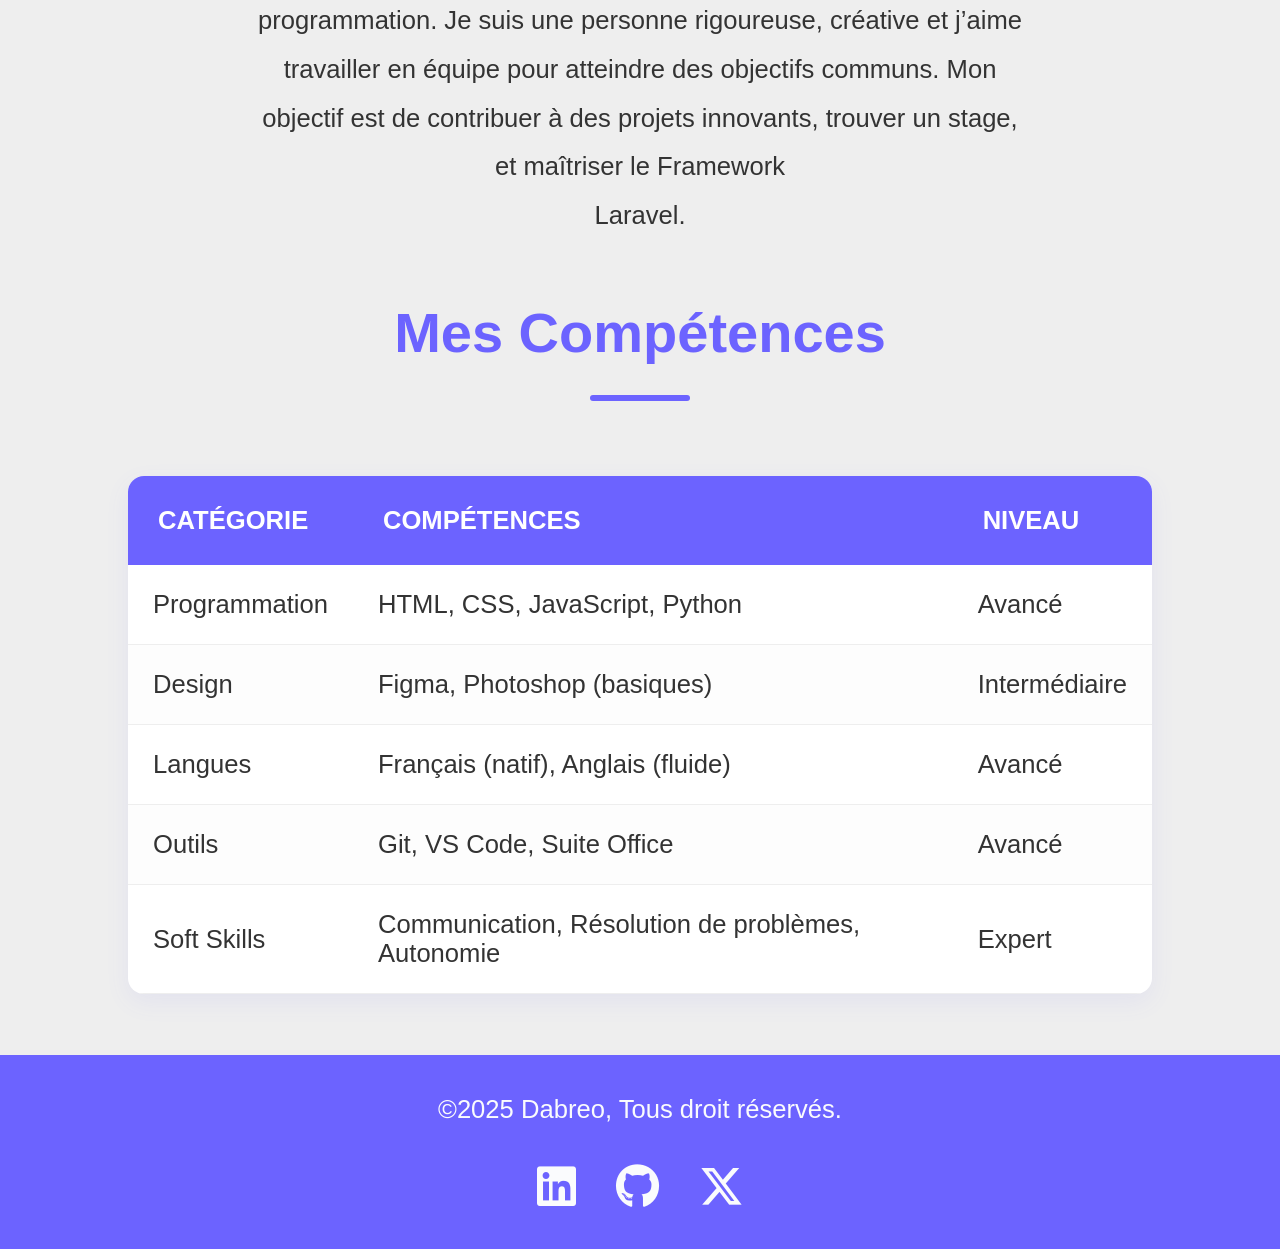
==== commit da2852f6: "final" ====
--- a/index.html
+++ b/index.html
@@ -106,6 +106,19 @@
         </table>
     </section>
 
-
+    <footer>
+        ©2025 Dabreo, Tous droit réservés.
+        <div class="lin_footer">
+            <a href="https://www.linkedin.com/in/tonprofil" target="_blank">
+                <i class="fab fa-linkedin fa-2x"></i>
+            </a>
+            <a href="https://github.com/tonprofil" target="_blank">
+                <i class="fab fa-github fa-2x"></i>
+            </a>
+            <a href="https://twitter.com/tonprofil" target="_blank">
+                <i class="fab fa-x-twitter fa-2x"></i>
+            </a>
+        </div>
+    </footer>
 </body>
 </html>
